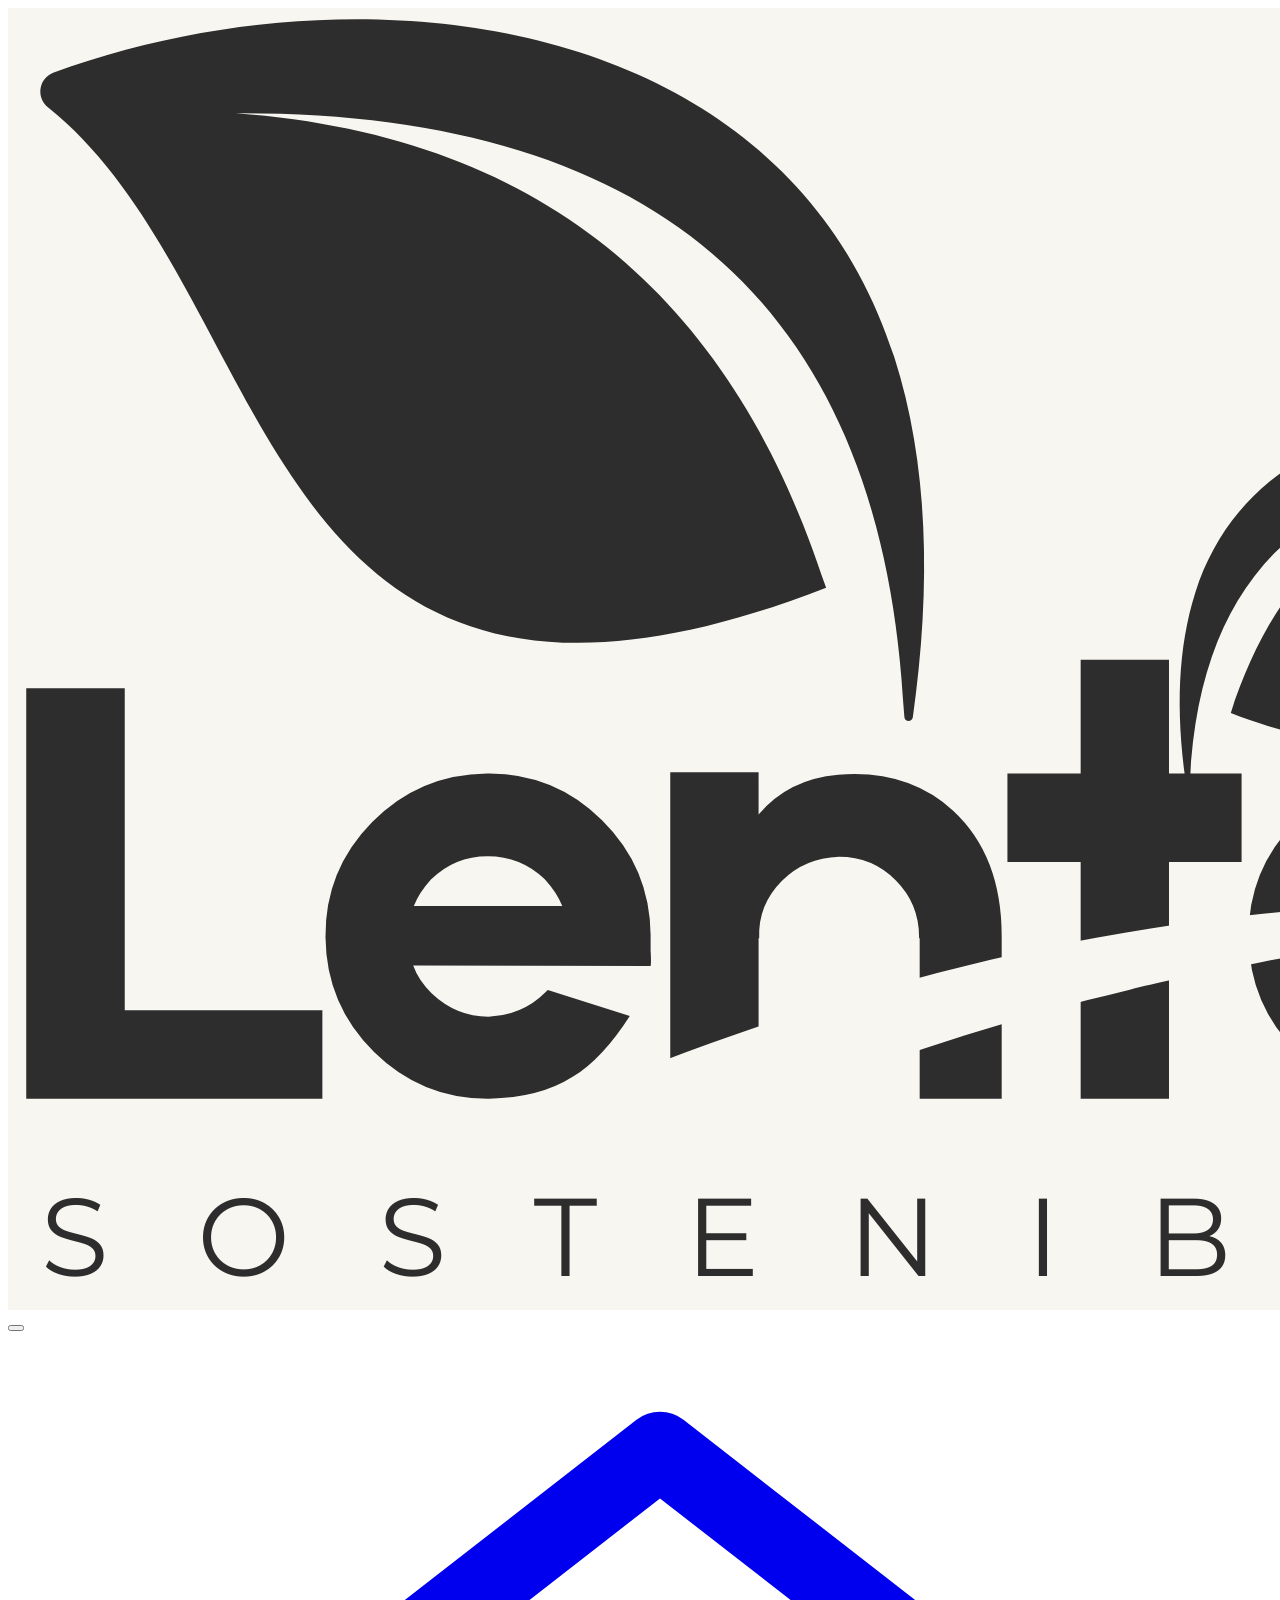
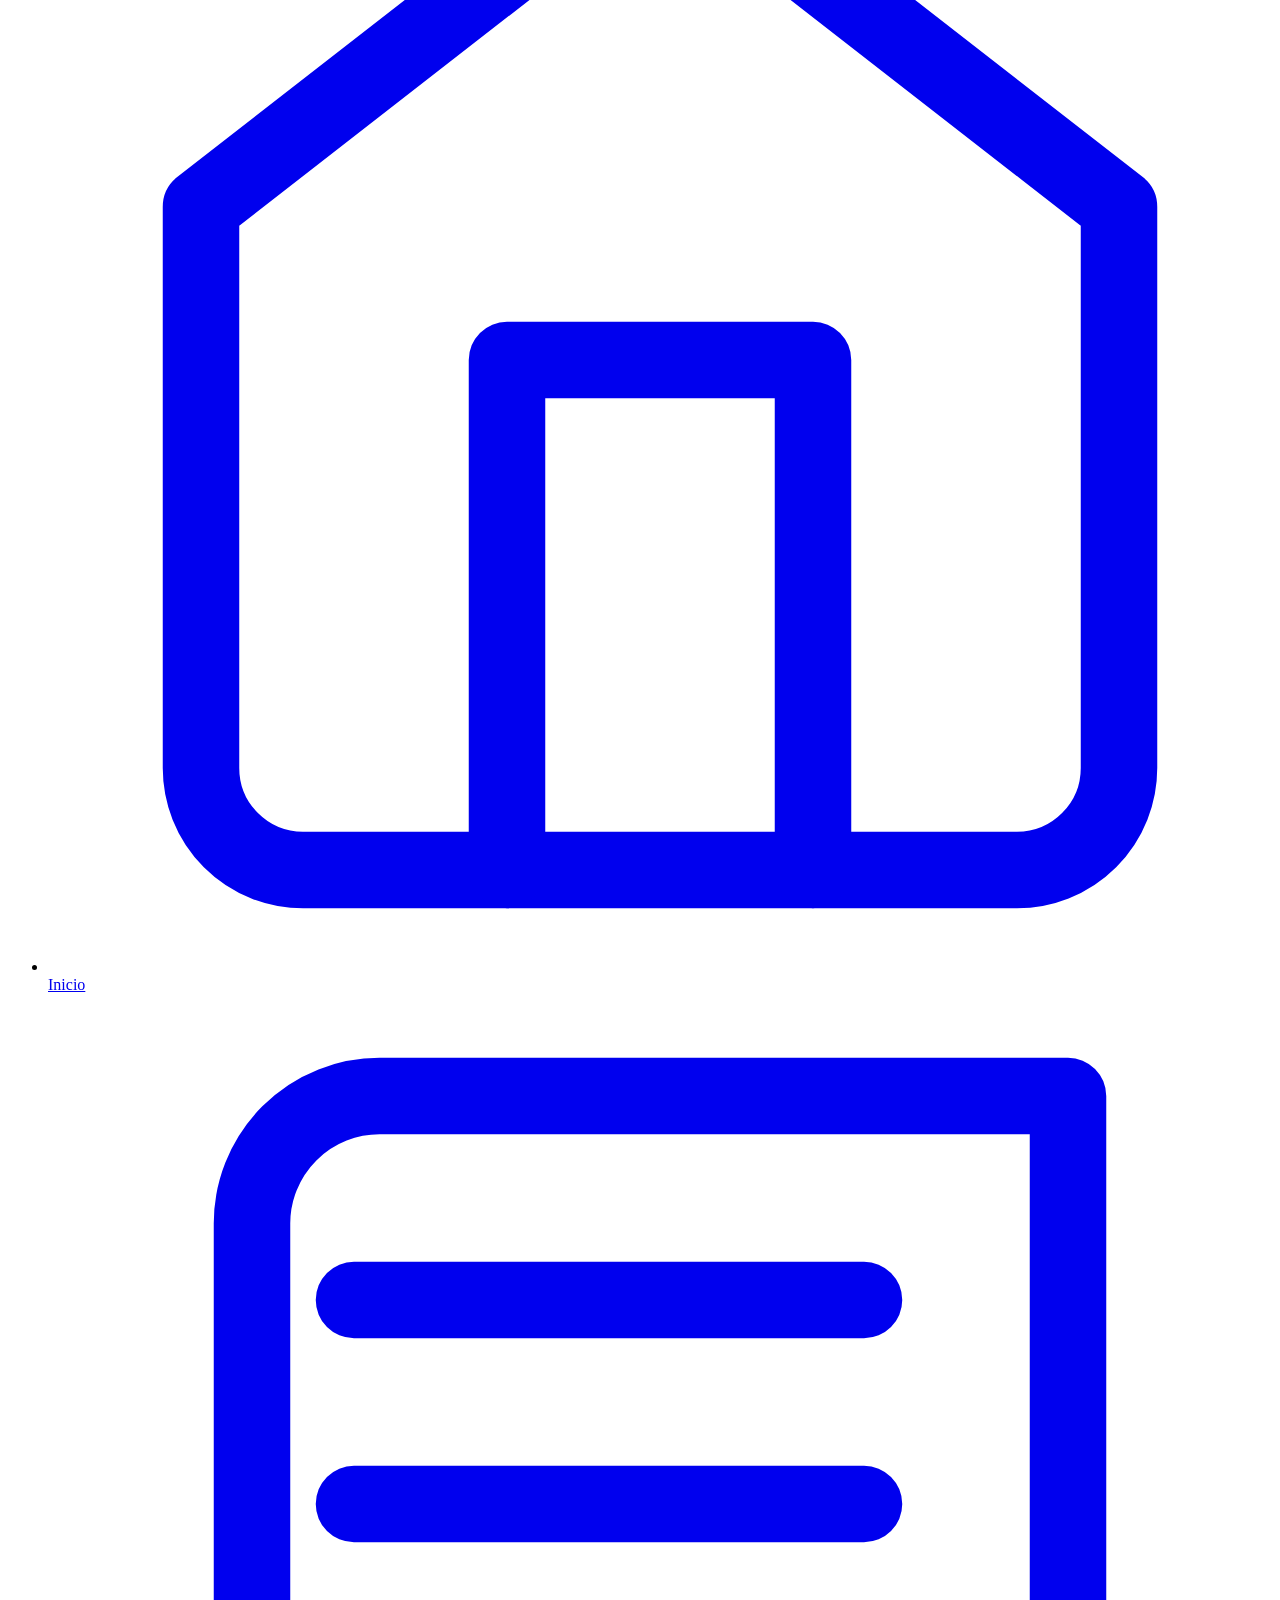
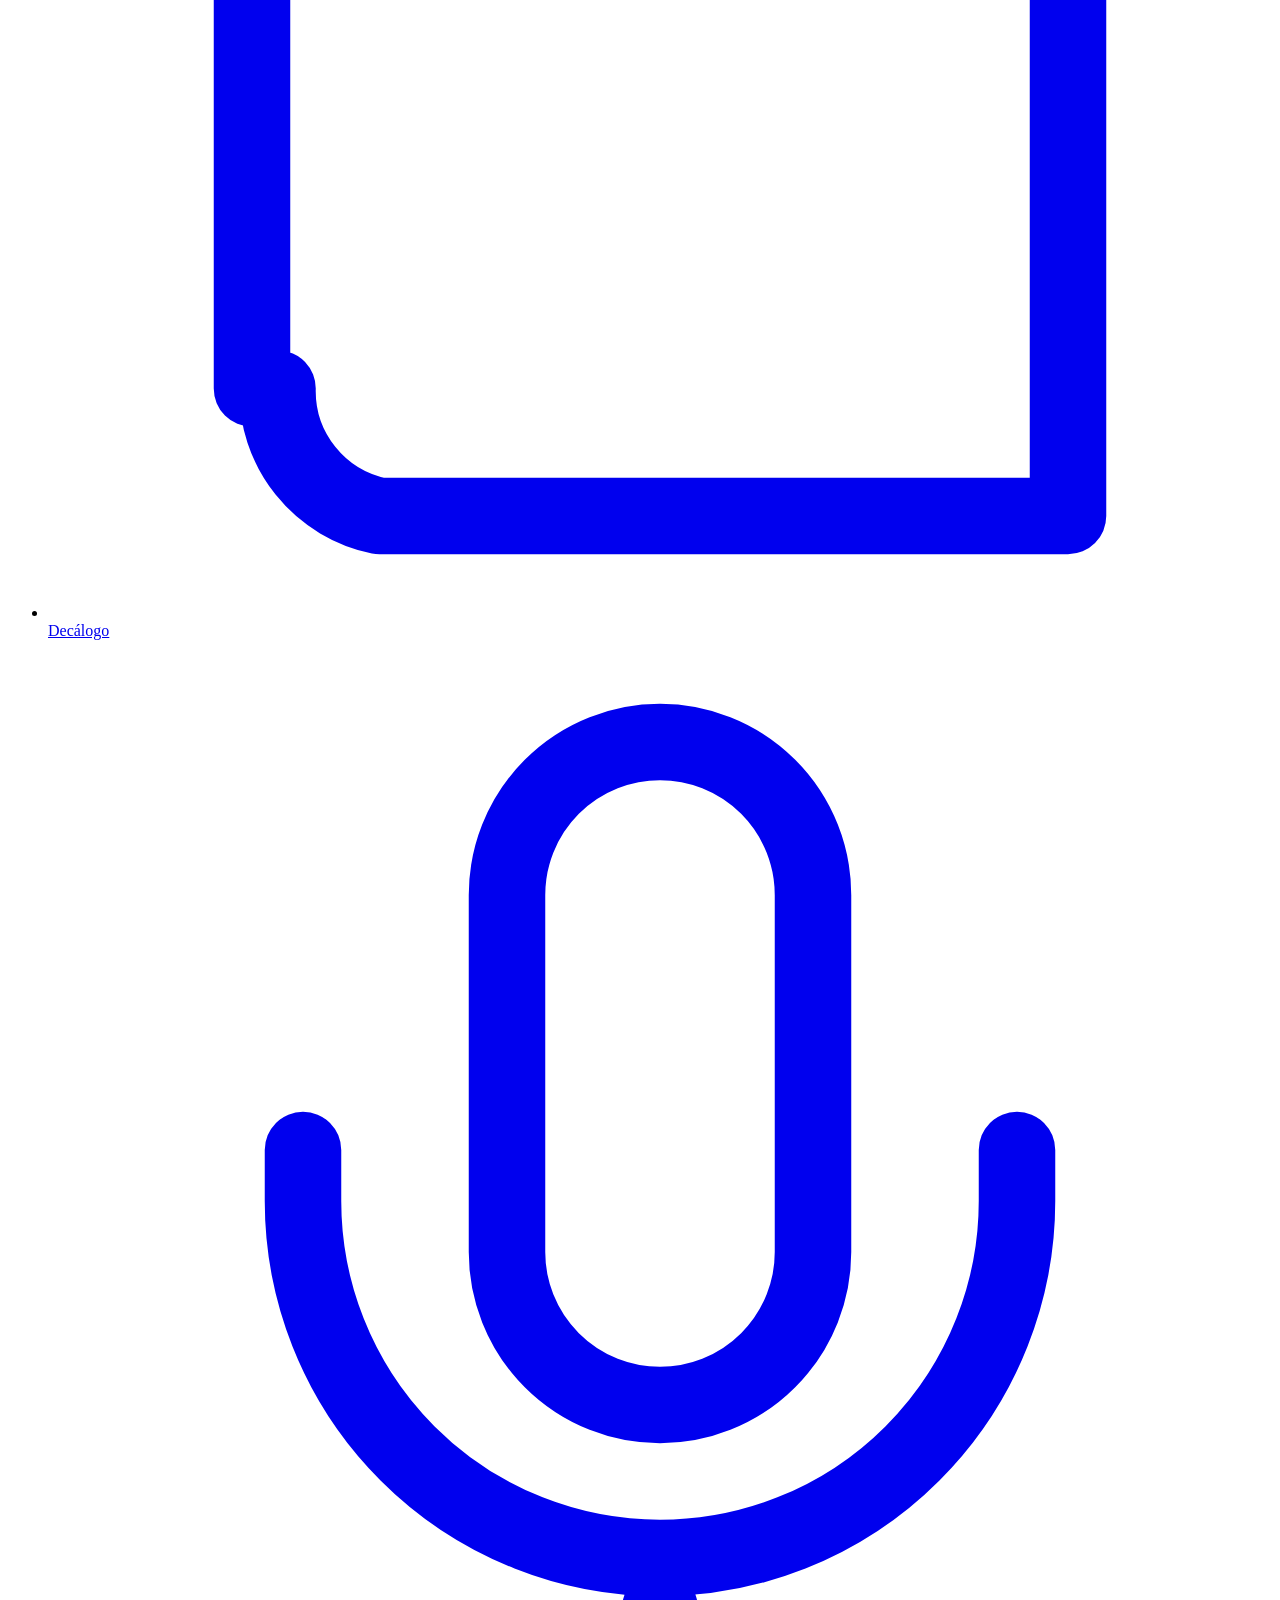
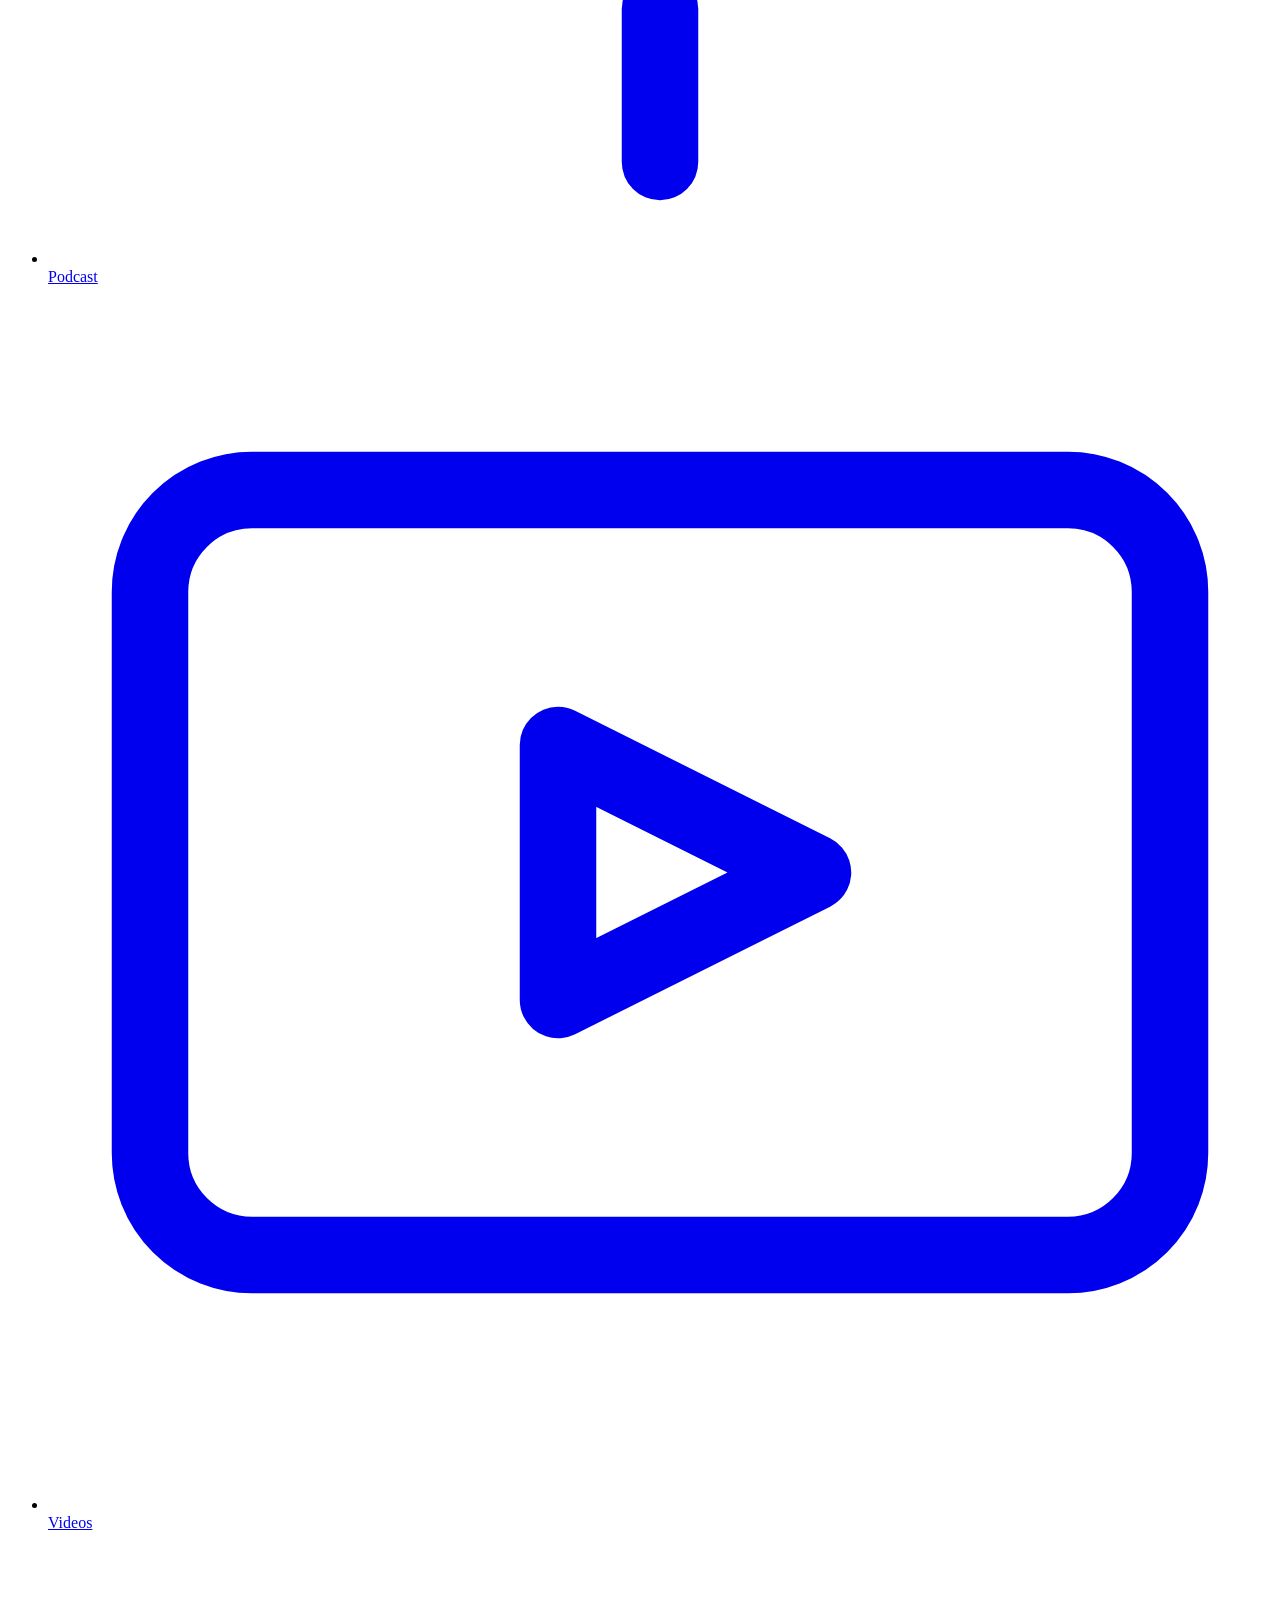
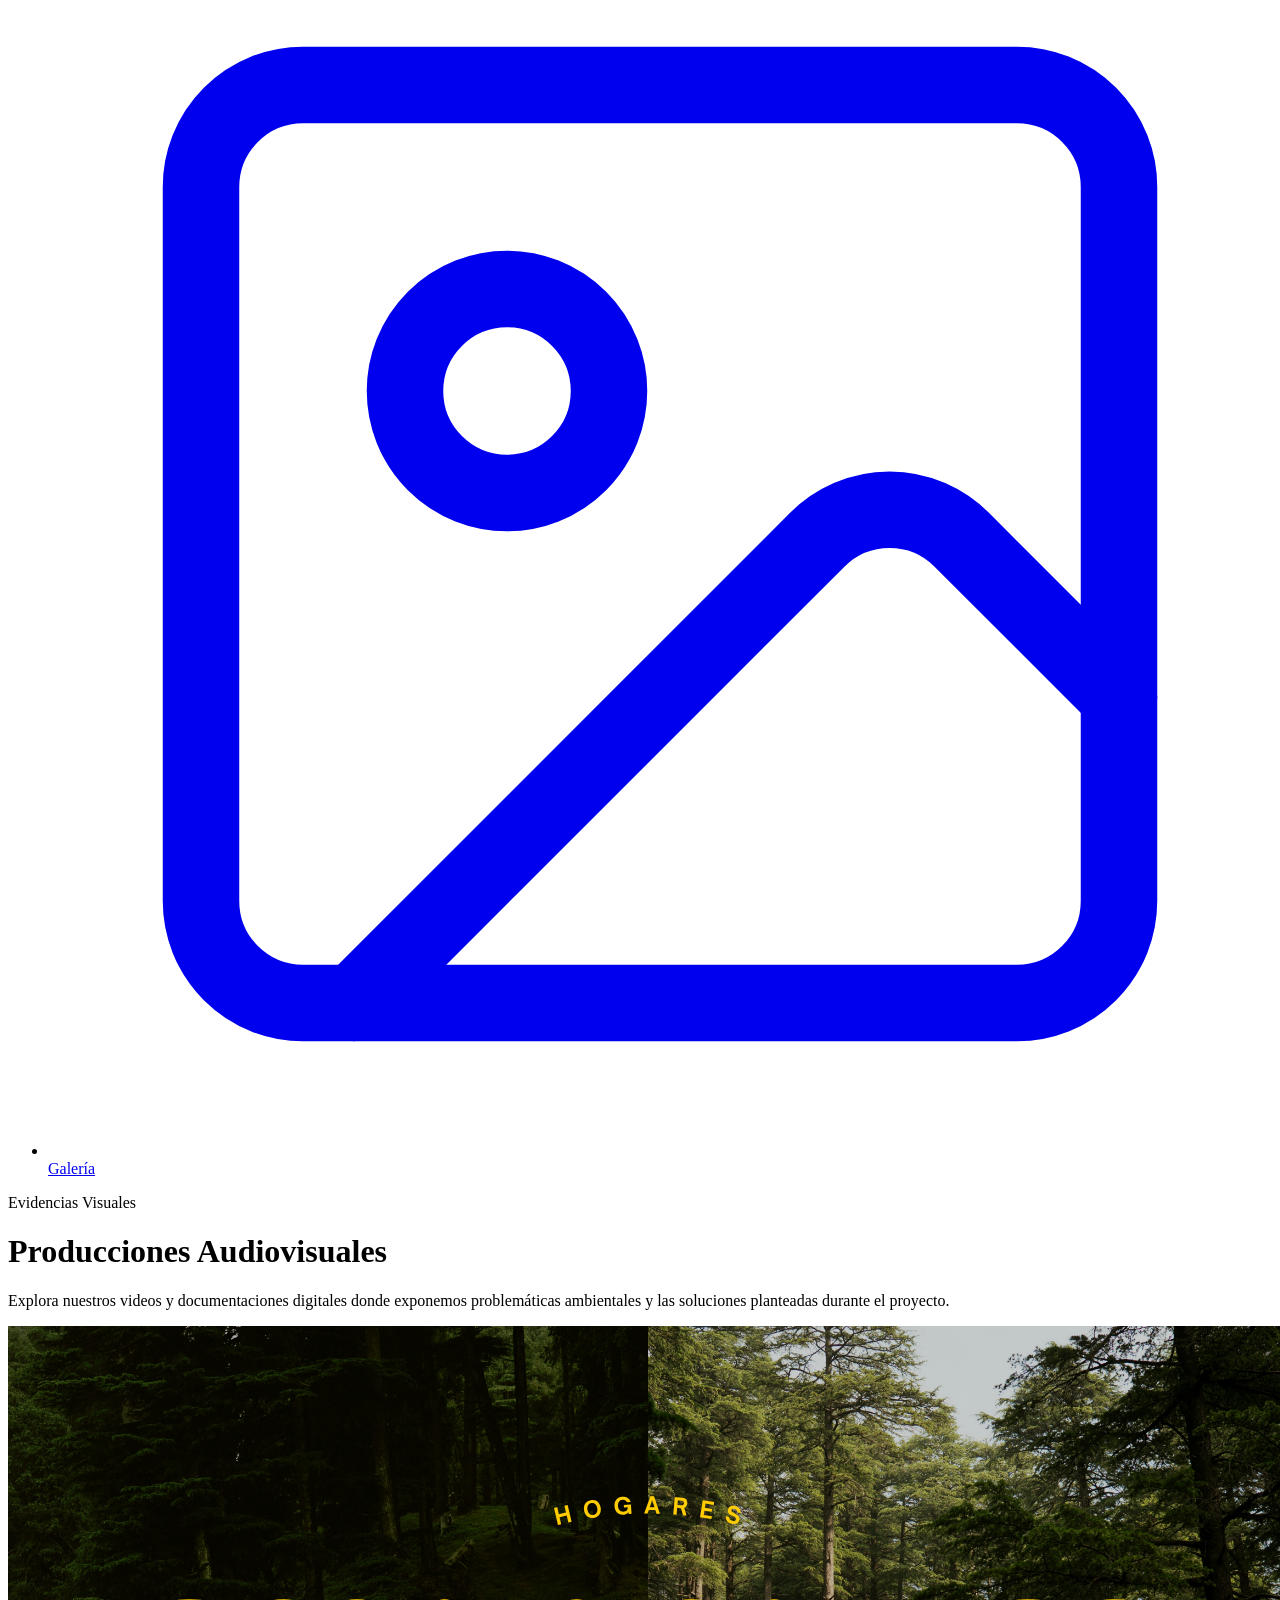
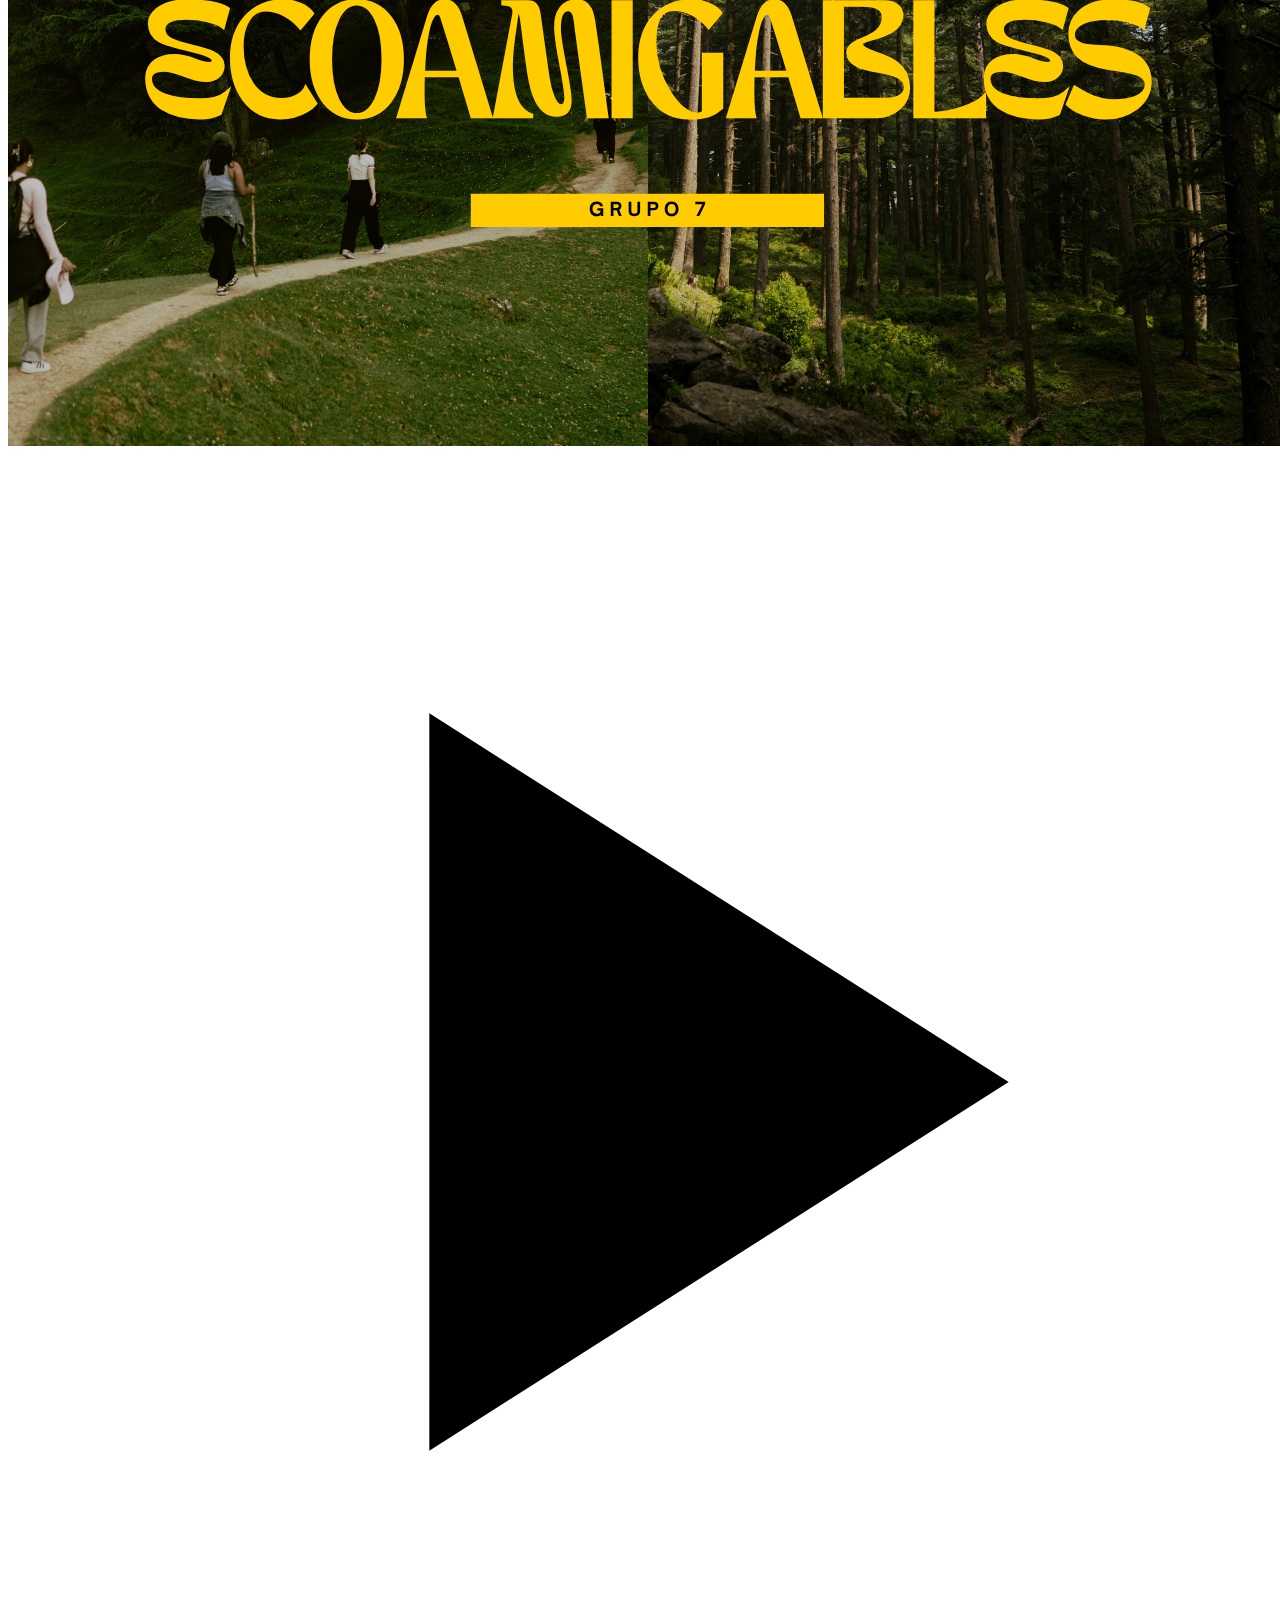
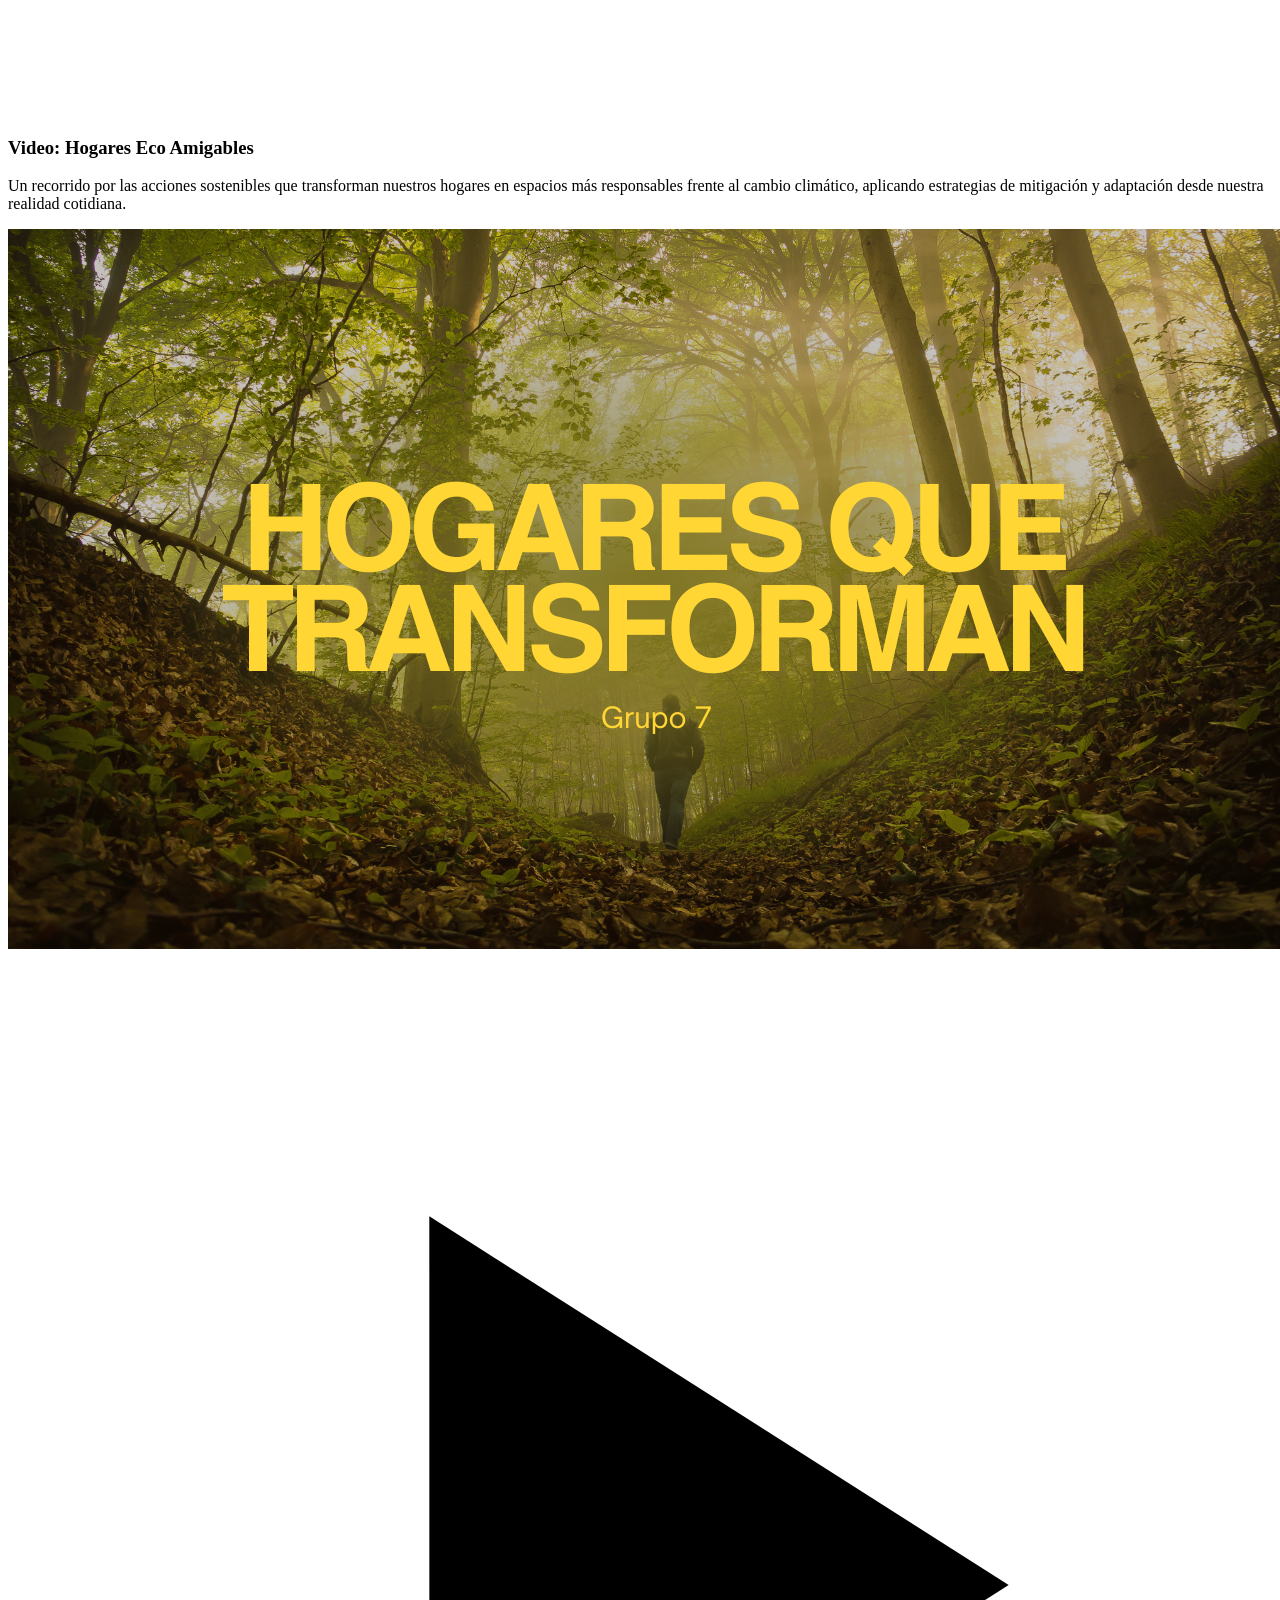
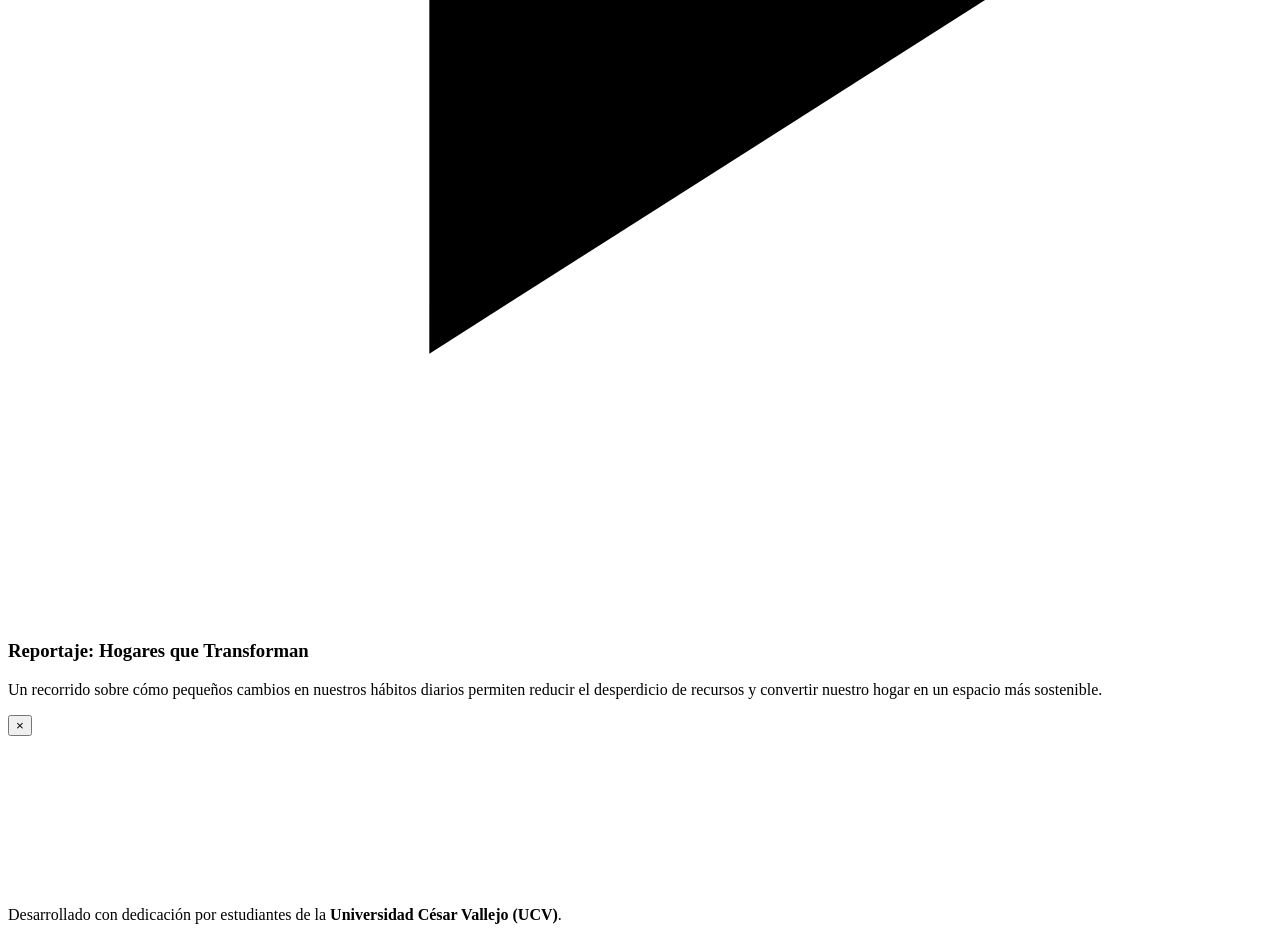
==== videos.html @ a190a132 "Add files via upload" ====
<!DOCTYPE html>
<html lang="es">
<head>
    <meta charset="UTF-8">
    <meta name="viewport" content="width=device-width, initial-scale=1.0">
    <title>Videos de Evidencias | Proyecto ODS</title>
    <link href="https://fonts.googleapis.com/css2?family=Playfair+Display:ital,wght@0,400;0,600;1,400&family=Montserrat:wght@300;400;500&display=swap" rel="stylesheet">
    <link rel="stylesheet" href="css/styles.css">
</head>
<body>

    <nav class="navbar">
        <div class="logo">
            <a href="index.html">
                <img src="assets/logo.png" alt="Logo Proyecto ODS" class="logo-img">
            </a>
        </div>
        
        <button class="menu-toggle" id="menu-toggle" aria-label="Abrir menú">
            <span class="bar"></span>
            <span class="bar"></span>
            <span class="bar"></span>
        </button>

        <ul class="nav-links" id="nav-links">
            <li>
                <a href="index.html">
                    <svg class="nav-icon" xmlns="http://www.w3.org/2000/svg" viewBox="0 0 24 24" fill="none" stroke="currentColor" stroke-width="1.5" stroke-linecap="round" stroke-linejoin="round"><path d="m3 9 9-7 9 7v11a2 2 0 0 1-2 2H5a2 2 0 0 1-2-2z"/><polyline points="9 22 9 12 15 12 15 22"/></svg>
                    <span class="nav-text">Inicio</span>
                </a>
            </li>
            <li>
                <a href="decalogos.html">
                    <svg class="nav-icon" xmlns="http://www.w3.org/2000/svg" viewBox="0 0 24 24" fill="none" stroke="currentColor" stroke-width="1.5" stroke-linecap="round" stroke-linejoin="round"><path d="M4 19.5v-15A2.5 2.5 0 0 1 6.5 2H20v20H6.5a2.5 2.5 0 0 1-2-2.5z"/><path d="M6 6h10M6 10h10"/></svg>
                    <span class="nav-text">Decálogo</span>
                </a>
            </li>
            <li>
                <a href="podcast.html">
                    <svg class="nav-icon" xmlns="http://www.w3.org/2000/svg" viewBox="0 0 24 24" fill="none" stroke="currentColor" stroke-width="1.5" stroke-linecap="round" stroke-linejoin="round"><path d="M12 2a3 3 0 0 0-3 3v7a3 3 0 0 0 6 0V5a3 3 0 0 0-3-3Z"/><path d="M19 10v1a7 7 0 0 1-14 0v-1"/><line x1="12" x2="12" y1="19" y2="22"/></svg>
                    <span class="nav-text">Podcast</span>
                </a>
            </li>
            <li>
                <a href="videos.html" class="active">
                    <svg class="nav-icon" xmlns="http://www.w3.org/2000/svg" viewBox="0 0 24 24" fill="none" stroke="currentColor" stroke-width="1.5" stroke-linecap="round" stroke-linejoin="round"><rect width="20" height="15" x="2" y="4" rx="2" ry="2"/><polygon points="10 9 15 11.5 10 14 10 9"/></svg>
                    <span class="nav-text">Videos</span>
                </a>
            </li>
            <li>
                <a href="galeria.html">
                    <svg class="nav-icon" xmlns="http://www.w3.org/2000/svg" viewBox="0 0 24 24" fill="none" stroke="currentColor" stroke-width="1.5" stroke-linecap="round" stroke-linejoin="round"><rect width="18" height="18" x="3" y="3" rx="2" ry="2"/><circle cx="9" cy="9" r="2"/><path d="m21 15-3.086-3.086a2 2 0 0 0-2.828 0L6 21"/></svg>
                    <span class="nav-text">Galería</span>
                </a>
            </li>
        </ul>
    </nav>

    <main class="videos-container">
        <header class="videos-header">
            <span class="videos-tag">Evidencias Visuales</span>
            <h1>Producciones Audiovisuales</h1>
            <p>Explora nuestros videos y documentaciones digitales donde exponemos problemáticas ambientales y las soluciones planteadas durante el proyecto.</p>
        </header>
        
        <section class="videos-grid">
            
            <div class="video-card" data-video-url="https://www.youtube.com/embed/Ftv2A43yrXQ?si=1iPo3U4Po9u4oBYI">
                <div class="video-thumbnail-wrapper">
                    <img src="assets/miniatura.png" alt="Miniatura Cortometraje Conciencia Líquida" class="video-thumbnail">
                    <div class="video-overlay-card">
                        <div class="play-icon-circle">
                            <svg viewBox="0 0 24 24"><path d="M8 5v14l11-7z"/></svg>
                        </div>
                    </div>
                </div>
                <div class="video-info">
                    <h3>Video: Hogares Eco Amigables</h3>
                    <p>Un recorrido por las acciones sostenibles que transforman nuestros hogares en espacios más responsables frente al cambio climático, aplicando estrategias de mitigación y adaptación desde nuestra realidad cotidiana.</p>
                </div>
            </div>

            <div class="video-card" data-video-url="https://www.youtube.com/embed/P3SSKym3HJ0?si=DljMafbLf1-Pcc8o">
                <div class="video-thumbnail-wrapper">
                    <img src="assets/miniatura1.png" alt="Miniatura Documental Huella Zero" class="video-thumbnail">
                    <div class="video-overlay-card">
                        <div class="play-icon-circle">
                            <svg viewBox="0 0 24 24"><path d="M8 5v14l11-7z"/></svg>
                        </div>
                    </div>
                </div>
                <div class="video-info">
                    <h3>Reportaje: Hogares que Transforman</h3>
                    <p>Un recorrido sobre cómo pequeños cambios en nuestros hábitos diarios permiten reducir el desperdicio de recursos y convertir nuestro hogar en un espacio más sostenible.</p>
                </div>
            </div>

        </section>
    </main>

    <div class="video-lightbox" id="video-lightbox">
        <div class="lightbox-content">
            <button class="lightbox-close" id="lightbox-close" aria-label="Cerrar reproductor">&times;</button>
            <div class="video-wrapper-iframe">
                <iframe id="lightbox-iframe" src="" frameborder="0" allow="accelerometer; autoplay; clipboard-write; encrypted-media; gyroscope; picture-in-picture" allowfullscreen></iframe>
            </div>
        </div>
    </div>

    <footer class="footer">
        <p>Desarrollado con dedicación por estudiantes de la <strong>Universidad César Vallejo (UCV)</strong>.</p>
    </footer>

    <script src="js/videos.js"></script>
</body>
</html>
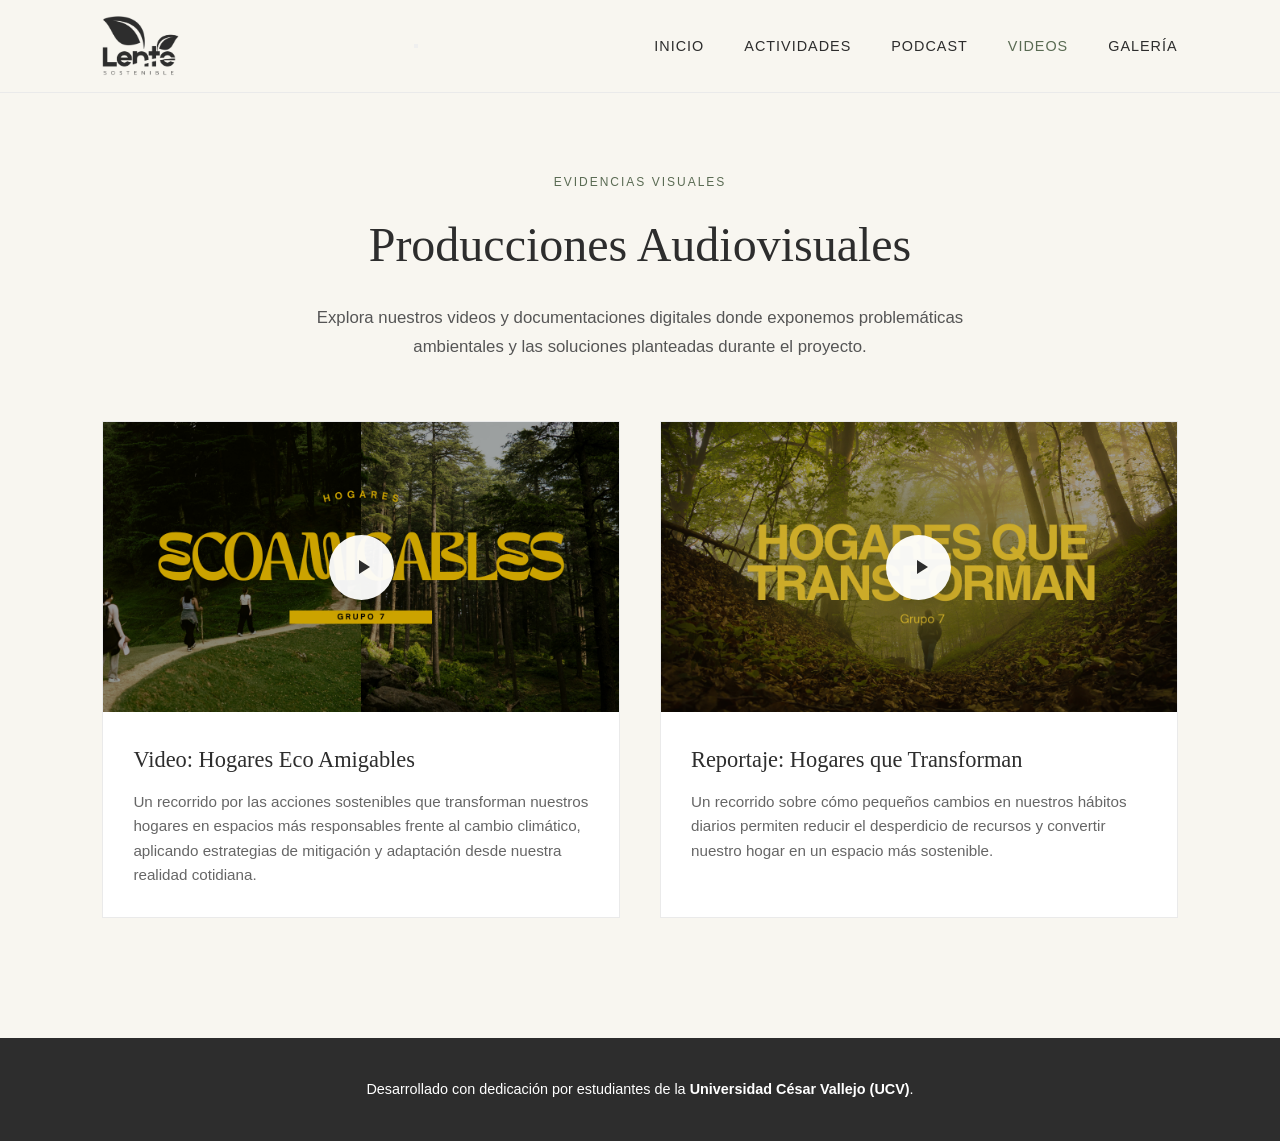
==== commit 1d51a9d8: "Add files via upload" ====
--- a/videos.html
+++ b/videos.html
@@ -4,6 +4,7 @@
     <meta charset="UTF-8">
     <meta name="viewport" content="width=device-width, initial-scale=1.0">
     <title>Videos de Evidencias | Proyecto ODS</title>
+    <link rel="icon" type="image/png" href="assets/logo-ventana.png">
     <link href="https://fonts.googleapis.com/css2?family=Playfair+Display:ital,wght@0,400;0,600;1,400&family=Montserrat:wght@300;400;500&display=swap" rel="stylesheet">
     <link rel="stylesheet" href="css/styles.css">
 </head>
@@ -32,7 +33,7 @@
             <li>
                 <a href="decalogos.html">
                     <svg class="nav-icon" xmlns="http://www.w3.org/2000/svg" viewBox="0 0 24 24" fill="none" stroke="currentColor" stroke-width="1.5" stroke-linecap="round" stroke-linejoin="round"><path d="M4 19.5v-15A2.5 2.5 0 0 1 6.5 2H20v20H6.5a2.5 2.5 0 0 1-2-2.5z"/><path d="M6 6h10M6 10h10"/></svg>
-                    <span class="nav-text">Decálogo</span>
+                    <span class="nav-text">Actividades</span>
                 </a>
             </li>
             <li>
@@ -65,7 +66,7 @@
         
         <section class="videos-grid">
             
-            <div class="video-card" data-video-url="https://www.youtube.com/embed/Ftv2A43yrXQ?si=1iPo3U4Po9u4oBYI">
+            <div class="video-card" data-video-url="https://www.youtube.com/embed/I9hTfc0Hirs?si=m2df0HXQAEpsNZSI">
                 <div class="video-thumbnail-wrapper">
                     <img src="assets/miniatura.png" alt="Miniatura Cortometraje Conciencia Líquida" class="video-thumbnail">
                     <div class="video-overlay-card">
--- a/css/styles.css
+++ b/css/styles.css
@@ -0,0 +1,1612 @@
+/* Variables de color y tipografía para mantener la elegancia */
+:root {
+    --bg-color: #F8F6F0; /* Crema suave */
+    --text-color: #2D2D2D; /* Gris muy oscuro, casi negro */
+    --accent-color: #5A6B53; /* Verde oliva oscuro y elegante */
+    --font-titulos: 'Playfair Display', serif;
+    --font-textos: 'Montserrat', sans-serif;
+}
+
+* {
+    margin: 0;
+    padding: 0;
+    box-sizing: border-box;
+}
+
+body {
+    background-color: var(--bg-color);
+    color: var(--text-color);
+    font-family: var(--font-textos);
+    line-height: 1.6;
+}
+
+/* ================= NAVEGACIÓN ================= */
+.navbar {
+    display: flex;
+    justify-content: space-between;
+    align-items: center;
+    padding: 16px 8%; /* Reducimos ligeramente el padding vertical para centrar el logo */
+    background-color: var(--bg-color);
+    border-bottom: 1px solid #EAEAEA; /* Una línea sutil divisoria estilo museo */
+}
+
+/* Control del tamaño y proporción del logo */
+.logo-img {
+    height: 60px;      /* Altura ideal para que se vea fino y no ocupe demasiado espacio */
+    width: auto;       /* Hace que el ancho se adapte automáticamente sin deformar la imagen */
+    display: block;
+    transition: transform 0.3s ease;
+}
+
+/* Efecto sutil al pasar el mouse sobre el logo */
+.logo-img:hover {
+    transform: scale(1.02);
+}
+
+.nav-links {
+    display: flex;
+    list-style: none;
+    gap: 40px; /* Espaciado entre enlaces */
+}
+
+.nav-links a {
+    text-decoration: none;
+    color: var(--text-color);
+    font-size: 0.9rem;
+    letter-spacing: 1px;
+    text-transform: uppercase;
+    transition: color 0.3s ease;
+}
+
+.nav-links a:hover, .nav-links a.active {
+    color: var(--accent-color);
+    font-weight: 500;
+}
+/* Ocultamos los íconos de navegación en pantallas de escritorio */
+.nav-icon {
+    display: none;
+}
+
+/* ================= HERO SECTION ================= */
+/* ================= HERO SECTION (CROSS-FADE ELEGANTE) ================= */
+.hero {
+    position: relative;
+    height: 80vh;
+    display: flex;
+    justify-content: center;
+    align-items: center;
+    text-align: center;
+    overflow: hidden; /* Evita que las imágenes se desborden */
+}
+
+.hero-slides {
+    position: absolute;
+    top: 0; left: 0;
+    width: 100%; height: 100%;
+    z-index: 1; /* Al fondo de todo */
+}
+
+.slide {
+    position: absolute;
+    top: 0; left: 0;
+    width: 100%; height: 100%;
+    background-size: cover;
+    background-position: center;
+    opacity: 0; /* Totalmente invisibles por defecto */
+    transition: opacity 2s ease-in-out; /* Aquí se define la finura y lentitud del cambio */
+}
+
+.slide.active {
+    opacity: 1; /* Solo la imagen con la clase 'active' se desvanece a la vista */
+}
+
+.hero-overlay {
+    position: absolute;
+    top: 0; left: 0; width: 100%; height: 100%;
+    background-color: rgba(0, 0, 0, 0.35); 
+    z-index: 2; /* Por encima de las imágenes, por debajo del texto */
+}
+
+.hero-content {
+    position: relative;
+    z-index: 3; /* Al frente de todo para que sea clickeable y legible */
+    color: #ffffff;
+    max-width: 800px;
+    padding: 20px;
+}
+
+.hero-title {
+    font-family: var(--font-titulos);
+    font-size: 4rem;
+    font-weight: 400;
+    margin-bottom: 20px;
+}
+
+.hero-subtitle {
+    font-size: 1.2rem;
+    font-weight: 300;
+    margin-bottom: 40px;
+}
+
+.btn-primario {
+    display: inline-block;
+    padding: 15px 35px;
+    background-color: transparent;
+    color: #fff;
+    border: 1px solid #fff;
+    text-decoration: none;
+    text-transform: uppercase;
+    letter-spacing: 2px;
+    font-size: 0.8rem;
+    transition: all 0.4s ease;
+}
+
+.btn-primario:hover {
+    background-color: #fff;
+    color: var(--text-color);
+}
+
+/* ================= INTRO (TARJETAS) ================= */
+.intro-section {
+    padding: 100px 8%;
+    text-align: center;
+}
+
+.intro-header h2 {
+    font-family: var(--font-titulos);
+    font-size: 2.5rem;
+    font-weight: 400;
+    margin-bottom: 60px;
+}
+
+.intro-columnas {
+    display: flex;
+    justify-content: space-between;
+    gap: 30px; /* Espacio entre tarjetas */
+}
+
+/* Diseño de la tarjeta elegante */
+.tarjeta-intro {
+    flex: 1;
+    background-color: #fff;
+    border: 1px solid #EAEAEA;
+    text-align: left;
+    transition: transform 0.4s ease, box-shadow 0.4s ease;
+}
+
+.tarjeta-intro:hover {
+    transform: translateY(-8px);
+    box-shadow: 0 15px 30px rgba(0,0,0,0.08);
+}
+
+/* La imagen de la tarjeta */
+.tarjeta-intro img {
+    width: 100%;
+    height: 220px;
+    object-fit: cover; /* Para que la imagen no se deforme */
+    display: block;
+}
+
+.tarjeta-contenido {
+    padding: 25px;
+}
+
+.tarjeta-contenido h3 {
+    font-family: var(--font-titulos);
+    font-size: 1.4rem;
+    margin-bottom: 15px;
+    color: var(--text-color);
+}
+
+.tarjeta-contenido p {
+    font-size: 0.95rem;
+    color: #555;
+}
+
+/* ================= GRID ODS (ÍCONOS OFICIALES) ================= */
+.ods-section {
+    padding: 40px 8% 100px;
+    text-align: center;
+    background-color: #fff;
+}
+
+.ods-titulo {
+    font-family: var(--font-titulos);
+    font-size: 2.5rem;
+    margin-bottom: 50px;
+}
+
+.ods-grid {
+    display: grid;
+    /* Las hacemos un poco más grandes para que luzcan los íconos */
+    grid-template-columns: repeat(auto-fit, minmax(150px, 1fr));
+    gap: 15px;
+}
+
+.ods-card {
+    background-color: transparent; /* Quitamos el fondo blanco */
+    border: none; /* Quitamos bordes */
+    padding: 0;
+    cursor: pointer;
+    transition: transform 0.3s ease, filter 0.3s ease;
+    border-radius: 3px;
+    overflow: hidden; /* Evita que la imagen se salga del borde redondeado */
+}
+
+/* Efecto hover elegante para los íconos */
+.ods-card:hover {
+    transform: scale(1.05); /* Se agranda un poquito */
+    filter: brightness(1.1); /* Se ilumina un poco */
+}
+
+.ods-icono {
+    width: 100%;
+    height: auto;
+    display: block;
+}
+
+/* ================= FOOTER ================= */
+.footer {
+    background-color: var(--text-color);
+    color: #fff;
+    text-align: center;
+    padding: 40px 20px;
+    font-size: 0.9rem;
+    font-weight: 300;
+}
+
+/* ================= SECCIÓN DECÁLOGO ================= */
+.decalogo-header {
+    text-align: center;
+    padding: 80px 8% 40px;
+    background-color: var(--bg-color);
+}
+
+.decalogo-header h1 {
+    font-family: var(--font-titulos);
+    font-size: 3rem;
+    font-weight: 400;
+    margin-bottom: 15px;
+}
+
+.decalogo-header p {
+    max-width: 600px;
+    margin: 0 auto 40px;
+    font-size: 1rem;
+    color: #666;
+}
+
+/* Contenedor de Pestañas (Botones) */
+.tabs-contenedor {
+    display: flex;
+    justify-content: center;
+    gap: 15px;
+}
+
+.tab-btn {
+    padding: 10px 25px;
+    background-color: transparent;
+    border: 1px solid #D1CFC8;
+    font-family: var(--font-textos);
+    font-size: 0.85rem;
+    text-transform: uppercase;
+    letter-spacing: 1px;
+    cursor: pointer;
+    transition: all 0.3s ease;
+}
+
+.tab-btn:hover, .tab-btn.active {
+    background-color: var(--accent-color);
+    color: #fff;
+    border-color: var(--accent-color);
+}
+
+/* Cuadrícula de Compromisos */
+.decalogo-section {
+    padding: 20px 8% 100px;
+}
+
+.decalogo-grid {
+    display: grid;
+    grid-template-columns: repeat(auto-fit, minmax(280px, 1fr));
+    gap: 25px;
+}
+
+.decalogo-card {
+    background-color: #fff;
+    border: 1px solid #EAEAEA;
+    padding: 40px 30px;
+    display: flex;
+    flex-direction: column;
+    justify-content: space-between;
+    cursor: pointer;
+    transition: all 0.4s cubic-bezier(0.16, 1, 0.3, 1);
+}
+
+.decalogo-card:hover {
+    transform: translateY(-5px);
+    border-color: var(--accent-color);
+    box-shadow: 0 20px 40px rgba(90, 107, 83, 0.05);
+}
+
+.card-numero {
+    font-family: var(--font-titulos);
+    font-size: 2.5rem;
+    color: var(--accent-color);
+    font-style: italic;
+    margin-bottom: 20px;
+    display: block;
+}
+
+.decalogo-card h3 {
+    font-family: var(--font-titulos);
+    font-size: 1.3rem;
+    font-weight: 400;
+    margin-bottom: 10px;
+    color: var(--text-color);
+}
+
+.decalogo-card .resumen {
+    font-size: 0.9rem;
+    color: #777;
+}
+
+/* Ocultamos el bloque largo de información en la tarjeta principal */
+.detalle-oculto {
+    display: none;
+}
+
+/* ================= MODAL INTERACTIVO ESTILO MUSEO ================= */
+.decalogo-modal {
+    position: fixed;
+    top: 0; left: 0;
+    width: 100%; height: 100%;
+    background-color: rgba(0, 0, 0, 0.4);
+    backdrop-filter: blur(4px); /* Difumina suavemente el fondo */
+    display: flex;
+    justify-content: center;
+    align-items: center;
+    z-index: 1000;
+    opacity: 0;
+    pointer-events: none;
+    transition: opacity 0.4s ease;
+}
+
+.decalogo-modal.open {
+    opacity: 1;
+    pointer-events: auto;
+}
+
+.modal-contenido {
+    background-color: var(--bg-color);
+    padding: 60px 50px;
+    max-width: 550px;
+    width: 90%;
+    position: relative;
+    border: 1px solid #D1CFC8;
+    transform: translateY(30px);
+    transition: transform 0.4s cubic-bezier(0.16, 1, 0.3, 1);
+    text-align: left;
+}
+
+.decalogo-modal.open .modal-contenido {
+    transform: translateY(0);
+}
+
+.modal-cerrar {
+    position: absolute;
+    top: 20px; right: 25px;
+    background: none; border: none;
+    font-size: 2rem; cursor: pointer;
+    color: #999;
+}
+
+.modal-numero {
+    font-family: var(--font-titulos);
+    font-size: 4rem;
+    font-style: italic;
+    color: var(--accent-color);
+    opacity: 0.3;
+    line-height: 1;
+    margin-bottom: 10px;
+    display: block;
+}
+
+#modal-titulo {
+    font-family: var(--font-titulos);
+    font-size: 2rem;
+    font-weight: 400;
+    margin-bottom: 20px;
+    color: var(--text-color);
+}
+
+.modal-cuerpo p {
+    font-size: 1.05rem;
+    color: #444;
+    line-height: 1.7;
+    margin-bottom: 30px;
+}
+
+.modal-badge {
+    display: inline-block;
+    padding: 6px 16px;
+    background-color: var(--accent-color);
+    color: #fff;
+    font-size: 0.75rem;
+    text-transform: uppercase;
+    letter-spacing: 1px;
+}
+
+
+/* ================= PROYECTO HOGAR SOSTENIBLE ================= */
+.project-showcase {
+    margin-top: 60px;
+    background-color: #FFFFFF;
+    border: 1px solid #EAEAEA;
+    padding: 50px 8%;
+}
+
+.project-header {
+    text-align: center;
+    margin-bottom: 50px;
+}
+
+.project-tag {
+    font-size: 0.75rem;
+    text-transform: uppercase;
+    letter-spacing: 2px;
+    color: var(--accent-color);
+    font-weight: 600;
+}
+
+.project-header h3 {
+    font-family: var(--font-titulos);
+    font-size: 2rem;
+    color: var(--text-color);
+    margin: 10px 0;
+}
+
+/* Fases del Proyecto */
+.project-phase {
+    margin-bottom: 40px;
+}
+
+.phase-meta {
+    margin-bottom: 25px;
+}
+
+.phase-meta h4 {
+    font-family: var(--font-titulos);
+    font-size: 1.3rem;
+    color: var(--text-color);
+}
+
+.phase-meta p {
+    font-size: 0.9rem;
+    color: #666;
+}
+
+.phase-divider {
+    border: none;
+    height: 1px;
+    background-color: #F0F0F0;
+    margin: 40px 0;
+}
+
+/* Grillas e Imágenes */
+.phase-grid {
+    display: grid;
+    grid-template-columns: 1fr 1fr;
+    gap: 20px;
+}
+
+.phase-split {
+    display: grid;
+    grid-template-columns: 1.5fr 1fr;
+    gap: 30px;
+    align-items: center;
+}
+
+.img-wrapper {
+    position: relative;
+    background-color: #F8F6F0;
+    border: 1px solid #EAEAEA;
+    overflow: hidden;
+}
+
+.zoomable-img {
+    width: 100%;
+    height: auto;
+    display: block;
+    cursor: zoom-in; /* Indica interactividad */
+    transition: transform 0.4s ease;
+}
+
+.zoomable-img:hover {
+    transform: scale(1.03);
+}
+
+.img-caption {
+    display: block;
+    font-size: 0.75rem;
+    color: #888;
+    margin-top: 8px;
+    font-style: italic;
+}
+
+.text-center { text-align: center; }
+
+/* Lista de Leyenda */
+.editorial-list {
+    list-style: none;
+    padding: 0;
+}
+
+.editorial-list li {
+    font-size: 0.9rem;
+    color: #444;
+    padding: 10px 0;
+    border-bottom: 1px solid #F0F0F0;
+}
+
+/* ================= CARRUSEL MINIMALISTA ================= */
+.sleek-carousel-container {
+    position: relative;
+    display: flex;
+    align-items: center;
+    gap: 10px;
+}
+
+.sleek-carousel {
+    display: flex;
+    overflow-x: auto;
+    scroll-snap-type: x mandatory;
+    scroll-behavior: smooth;
+    gap: 15px;
+    -ms-overflow-style: none; /* Oculta scrollbar */
+    scrollbar-width: none;
+}
+
+.sleek-carousel::-webkit-scrollbar {
+    display: none;
+}
+
+.sleek-carousel img {
+    flex: 0 0 100%; /* Cada imagen ocupa el 100% del contenedor */
+    scroll-snap-align: center;
+}
+
+.carousel-btn {
+    background: transparent;
+    border: 1px solid #EAEAEA;
+    color: var(--text-color);
+    font-size: 1.2rem;
+    padding: 8px 15px;
+    cursor: pointer;
+    transition: background 0.3s;
+}
+
+.carousel-btn:hover {
+    background: #F8F6F0;
+}
+
+/* ================= MODAL GLOBAL (LIGHTBOX) ================= */
+.img-modal-overlay {
+    position: fixed;
+    top: 0;
+    left: 0;
+    width: 100%;
+    height: 100%;
+    background-color: rgba(255, 255, 255, 0.96); /* Fondo blanco casi sólido para mantener el diseño limpio */
+    display: flex;
+    justify-content: center;
+    align-items: center;
+    z-index: 9999;
+    opacity: 1;
+    transition: opacity 0.3s ease;
+}
+
+.img-modal-overlay.hidden {
+    opacity: 0;
+    pointer-events: none;
+}
+
+.img-modal-overlay img {
+    max-width: 90%;
+    max-height: 90vh;
+    box-shadow: 0 10px 30px rgba(0,0,0,0.1);
+    border: 1px solid #EAEAEA;
+}
+
+.close-lightbox {
+    position: absolute;
+    top: 20px;
+    right: 40px;
+    font-size: 3rem;
+    color: var(--text-color);
+    cursor: pointer;
+    font-family: var(--font-titulos);
+}
+
+/* Adaptabilidad Móvil */
+@media (max-width: 768px) {
+    .phase-grid, .phase-split { grid-template-columns: 1fr; }
+    .project-showcase { padding: 40px 5%; }
+    .carousel-btn { display: none; } /* En móvil el usuario desliza con el dedo */
+}
+
+
+/* ================= SECCIÓN PODCAST (SPLIT LAYOUT) ================= */
+.podcast-container {
+    display: flex;
+    min-height: calc(100vh - 86px - 70px); /* Ajuste dinámico restando Navbar y Footer */
+    background-color: var(--bg-color);
+}
+
+/* Bloque de Imagen Ocupa el 45% exacto */
+.podcast-cover-wrapper {
+    flex: 0 0 45%;
+    position: relative;
+    overflow: hidden;
+    background-color: #1a1a1a;
+}
+
+.podcast-cover {
+    width: 100%;
+    height: 100%;
+    position: relative;
+}
+
+.podcast-cover img {
+    width: 100%;
+    height: 100%;
+    object-fit: cover;
+    transition: transform 1.2s cubic-bezier(0.16, 1, 0.3, 1);
+}
+
+/* Efecto dramático de exposición al pasar el mouse por la sección */
+.podcast-container:hover .podcast-cover img {
+    transform: scale(1.04);
+}
+
+.cover-overlay {
+    position: absolute;
+    top: 0; left: 0;
+    width: 100%; height: 100%;
+    background: linear-gradient(to right, rgba(0,0,0,0.2), transparent);
+    pointer-events: none;
+}
+
+/* Bloque de Contenido Ocupa el 55% */
+.podcast-content {
+    flex: 0 0 55%;
+    padding: 80px 8%;
+    display: flex;
+    flex-direction: column;
+    justify-content: center;
+}
+
+.podcast-tag {
+    font-size: 0.75rem;
+    text-transform: uppercase;
+    letter-spacing: 2px;
+    color: var(--accent-color);
+    font-weight: 500;
+    margin-bottom: 15px;
+    display: block;
+}
+
+.podcast-titulo {
+    font-family: var(--font-titulos);
+    font-size: 2.6rem;
+    font-weight: 400;
+    line-height: 1.25;
+    margin-bottom: 20px;
+    color: var(--text-color);
+}
+
+.podcast-meta {
+    font-size: 0.85rem;
+    color: #777;
+    margin-bottom: 30px;
+}
+
+.meta-separador {
+    margin: 0 10px;
+    color: #D1CFC8;
+}
+
+.podcast-descripcion {
+    font-size: 1.05rem;
+    line-height: 1.7;
+    color: #444;
+    margin-bottom: 45px;
+    max-width: 580px;
+}
+
+/* ================= REPRODUCTOR MINIMALISTA CUSTOM ================= */
+.custom-player {
+    background-color: #fff;
+    border: 1px solid #EAEAEA;
+    padding: 25px 30px;
+    max-width: 580px;
+    box-shadow: 0 10px 30px rgba(0,0,0,0.02);
+}
+
+.player-controles {
+    display: flex;
+    align-items: center;
+    gap: 20px;
+}
+
+/* Botón Play Redondo Minimalista */
+.player-btn {
+    width: 45px;
+    height: 45px;
+    border-radius: 50%;
+    border: none;
+    background-color: var(--accent-color);
+    cursor: pointer;
+    display: flex;
+    justify-content: center;
+    align-items: center;
+    transition: all 0.3s ease;
+}
+
+.player-btn:hover {
+    background-color: var(--text-color);
+    transform: scale(1.05);
+}
+
+.player-btn svg {
+    width: 18px;
+    height: 18px;
+    fill: #fff;
+}
+
+/* Barra de Tiempo Interactiva */
+.progreso-contenedor {
+    flex: 1;
+    cursor: pointer;
+    padding: 10px 0; /* Área de click aumentada */
+}
+
+.progreso-linea {
+    width: 100%;
+    height: 3px;
+    background-color: #E8E6E0;
+    position: relative;
+}
+
+.progreso-actual {
+    height: 100%;
+    width: 0%;
+    background-color: var(--accent-color);
+    position: absolute;
+    top: 0; left: 0;
+    transition: width 0.1s linear;
+}
+
+/* Contadores numéricos */
+.player-tiempo {
+    font-family: var(--font-textos);
+    font-size: 0.85rem;
+    color: #666;
+    display: flex;
+    gap: 4px;
+    min-width: 80px;
+    justify-content: flex-end;
+}
+
+.hidden {
+    display: none !important;
+}
+
+/* Responsive para Pantallas Medianas/Pequeñas */
+@media (max-width: 992px) {
+    .podcast-container {
+        flex-direction: column;
+    }
+    .podcast-cover-wrapper, .podcast-content {
+        flex: 0 0 100%;
+    }
+    .podcast-cover-wrapper {
+        height: 350px;
+    }
+    .podcast-content {
+        padding: 50px 8%;
+    }
+}
+
+
+/* ================= SECCIÓN VIDEOS (SIMETRÍA PREMIUM) ================= */
+.videos-container {
+    padding: 80px 8% 120px;
+    background-color: var(--bg-color);
+    text-align: center;
+}
+
+.videos-header {
+    margin-bottom: 60px;
+}
+
+.videos-tag {
+    font-size: 0.75rem;
+    text-transform: uppercase;
+    letter-spacing: 2px;
+    color: var(--accent-color);
+    font-weight: 500;
+    margin-bottom: 15px;
+    display: block;
+}
+
+.videos-header h1 {
+    font-family: var(--font-titulos);
+    font-size: 3rem;
+    font-weight: 400;
+    margin-bottom: 20px;
+}
+
+.videos-header p {
+    max-width: 650px;
+    margin: 0 auto;
+    font-size: 1.05rem;
+    color: #555;
+    line-height: 1.7;
+}
+
+/* Grilla fija de dos columnas idénticas */
+.videos-grid {
+    display: grid;
+    grid-template-columns: repeat(2, 1fr);
+    gap: 40px;
+    max-width: 1150px;
+    margin: 0 auto;
+}
+
+.video-card {
+    background-color: #fff;
+    border: 1px solid #EAEAEA;
+    text-align: left;
+    cursor: pointer;
+    transition: transform 0.4s cubic-bezier(0.16, 1, 0.3, 1), box-shadow 0.4s ease;
+}
+
+.video-card:hover {
+    transform: translateY(-6px);
+    box-shadow: 0 15px 35px rgba(0, 0, 0, 0.04);
+}
+
+/* Forzar proporción 16:9 exacta sin importar el tamaño de pantalla */
+.video-thumbnail-wrapper {
+    position: relative;
+    width: 100%;
+    padding-top: 56.25%; /* Relación de aspecto clásica 16:9 */
+    overflow: hidden;
+    background-color: #000;
+}
+
+.video-thumbnail {
+    position: absolute;
+    top: 0; left: 0;
+    width: 100%; height: 100%;
+    object-fit: cover;
+    transition: transform 0.8s cubic-bezier(0.16, 1, 0.3, 1);
+}
+
+.video-card:hover .video-thumbnail {
+    transform: scale(1.04);
+}
+
+/* Filtro translúcido sobre el póster */
+.video-overlay-card {
+    position: absolute;
+    top: 0; left: 0;
+    width: 100%; height: 100%;
+    background-color: rgba(0, 0, 0, 0.2);
+    display: flex;
+    justify-content: center;
+    align-items: center;
+    transition: background-color 0.3s ease;
+}
+
+.video-card:hover .video-overlay-card {
+    background-color: rgba(0, 0, 0, 0.4);
+}
+
+/* Botón de Play Flotante */
+.play-icon-circle {
+    width: 65px;
+    height: 65px;
+    border-radius: 50%;
+    background-color: rgba(255, 255, 255, 0.95);
+    display: flex;
+    justify-content: center;
+    align-items: center;
+    transition: all 0.3s cubic-bezier(0.16, 1, 0.3, 1);
+    box-shadow: 0 6px 20px rgba(0,0,0,0.15);
+}
+
+.video-card:hover .play-icon-circle {
+    transform: scale(1.1);
+    background-color: var(--accent-color);
+}
+
+.play-icon-circle svg {
+    width: 24px;
+    height: 24px;
+    fill: var(--text-color);
+    margin-left: 4px; /* Pequeño ajuste geométrico para centrar el triángulo */
+    transition: fill 0.3s ease;
+}
+
+.video-card:hover .play-icon-circle svg {
+    fill: #fff;
+}
+
+.video-info {
+    padding: 30px;
+}
+
+.video-info h3 {
+    font-family: var(--font-titulos);
+    font-size: 1.4rem;
+    font-weight: 400;
+    margin-bottom: 12px;
+    color: var(--text-color);
+}
+
+.video-info p {
+    font-size: 0.95rem;
+    color: #666;
+    line-height: 1.6;
+}
+
+/* ================= REGISTRO LIGHTBOX (MODAL DE VIDEO) ================= */
+.video-lightbox {
+    position: fixed;
+    top: 0; left: 0;
+    width: 100%; height: 100%;
+    background-color: rgba(0, 0, 0, 0.65);
+    backdrop-filter: blur(8px);
+    display: flex;
+    justify-content: center;
+    align-items: center;
+    z-index: 2000;
+    opacity: 0;
+    pointer-events: none;
+    transition: opacity 0.4s ease;
+}
+
+.video-lightbox.open {
+    opacity: 1;
+    pointer-events: auto;
+}
+
+.lightbox-content {
+    width: 90%;
+    max-width: 950px;
+    position: relative;
+    transform: scale(0.95);
+    transition: transform 0.4s cubic-bezier(0.16, 1, 0.3, 1);
+}
+
+.video-lightbox.open .lightbox-content {
+    transform: scale(1);
+}
+
+.lightbox-close {
+    position: absolute;
+    top: -45px; right: 0;
+    background: none; border: none;
+    color: #fff; font-size: 2.5rem;
+    cursor: pointer;
+    line-height: 1;
+    transition: color 0.3s ease;
+}
+
+.lightbox-close:hover {
+    color: var(--accent-color);
+}
+
+.video-wrapper-iframe {
+    position: relative;
+    padding-top: 56.25%; /* Mantiene 16:9 en el reproductor */
+    background-color: #000;
+    box-shadow: 0 30px 60px rgba(0,0,0,0.4);
+}
+
+.video-wrapper-iframe iframe {
+    position: absolute;
+    top: 0; left: 0;
+    width: 100%; height: 100%;
+    border: 0;
+}
+
+/* Adaptación para pantallas móviles */
+@media (max-width: 768px) {
+    .videos-grid {
+        grid-template-columns: 1fr;
+        gap: 30px;
+    }
+    .video-info {
+        padding: 20px;
+    }
+}
+
+
+/* ================= SECCIÓN GALERÍA (MUSEUM MOSAIC) ================= */
+.galeria-header {
+    text-align: center;
+    padding: 80px 8% 40px;
+    background-color: var(--bg-color);
+}
+
+.galeria-tag {
+    font-size: 0.75rem;
+    text-transform: uppercase;
+    letter-spacing: 2px;
+    color: var(--accent-color);
+    font-weight: 500;
+    margin-bottom: 15px;
+    display: block;
+}
+
+.galeria-header h1 {
+    font-family: var(--font-titulos);
+    font-size: 3rem;
+    font-weight: 400;
+    margin-bottom: 20px;
+}
+
+.galeria-header p {
+    max-width: 650px;
+    margin: 0 auto 40px;
+    font-size: 1.05rem;
+    color: #555;
+    line-height: 1.7;
+}
+
+/* Botones de Categorías */
+.galeria-filtros {
+    display: flex;
+    justify-content: center;
+    gap: 12px;
+    flex-wrap: wrap;
+}
+
+.filtro-btn {
+    padding: 8px 22px;
+    background: transparent;
+    border: 1px solid #D1CFC8;
+    font-family: var(--font-textos);
+    font-size: 0.8rem;
+    text-transform: uppercase;
+    letter-spacing: 1px;
+    cursor: pointer;
+    transition: all 0.3s ease;
+}
+
+.filtro-btn:hover, .filtro-btn.active {
+    background-color: var(--text-color);
+    color: #fff;
+    border-color: var(--text-color);
+}
+
+/* Configuración Bento Grid / Mosaic */
+.galeria-section {
+    padding: 20px 8% 120px;
+    background-color: var(--bg-color);
+}
+
+.galeria-grid {
+    display: grid;
+    grid-template-columns: repeat(auto-fill, minmax(320px, 1fr));
+    grid-auto-rows: 280px; /* Altura base del bloque */
+    gap: 25px;
+    max-width: 1200px;
+    margin: 0 auto;
+}
+
+/* Modificadores estructurales de asimetría */
+.galeria-item {
+    position: relative;
+    overflow: hidden;
+    background-color: #EAEAEA;
+    transition: opacity 0.4s ease, transform 0.4s ease;
+}
+
+@media (min-width: 768px) {
+    .item-wide {
+        grid-column: span 2; /* Ocupa dos columnas */
+    }
+    .item-tall {
+        grid-row: span 2; /* Ocupa dos filas de altura */
+    }
+}
+
+.img-wrapper {
+    width: 100%; height: 100%;
+    position: relative;
+    cursor: pointer;
+}
+
+.img-wrapper img {
+    width: 100%; height: 100%;
+    object-fit: cover;
+    display: block;
+    transition: transform 0.8s cubic-bezier(0.16, 1, 0.3, 1);
+}
+
+/* Capa de información oculta que sube suavemente */
+.item-overlay {
+    position: absolute;
+    top: 0; left: 0;
+    width: 100%; height: 100%;
+    background: linear-gradient(to top, rgba(0,0,0,0.7) 0%, rgba(0,0,0,0.1) 60%, transparent 100%);
+    display: flex;
+    align-items: flex-end;
+    padding: 30px;
+    opacity: 0;
+    transition: opacity 0.4s ease;
+}
+
+.item-info {
+    transform: translateY(15px);
+    transition: transform 0.4s cubic-bezier(0.16, 1, 0.3, 1);
+    color: #fff;
+}
+
+.item-cat {
+    font-size: 0.7rem;
+    text-transform: uppercase;
+    letter-spacing: 1.5px;
+    color: #C0CBB7; /* Tono verde oliva suave */
+    display: block;
+    margin-bottom: 5px;
+}
+
+.item-info h3 {
+    font-family: var(--font-titulos);
+    font-size: 1.4rem;
+    font-weight: 400;
+    margin-bottom: 5px;
+}
+
+.item-fecha {
+    font-size: 0.75rem;
+    opacity: 0.7;
+    font-style: italic;
+}
+
+/* Efectos Hover combinados */
+.galeria-item:hover .img-wrapper img {
+    transform: scale(1.05);
+}
+
+.galeria-item:hover .item-overlay {
+    opacity: 1;
+}
+
+.galeria-item:hover .item-info {
+    transform: translateY(0);
+}
+
+/* ================= LIGHTBOX FOTOGRÁFICO AVANZADO ================= */
+.galeria-lightbox {
+    position: fixed;
+    top: 0; left: 0;
+    width: 100%; height: 100%;
+    background-color: rgba(247, 245, 240, 0.85); /* Fondo claro de museo */
+    backdrop-filter: blur(15px); /* Desenfoque extremo ultra elegante */
+    display: flex;
+    justify-content: center;
+    align-items: center;
+    z-index: 3000;
+    opacity: 0;
+    pointer-events: none;
+    transition: opacity 0.5s ease;
+}
+
+.galeria-lightbox.open {
+    opacity: 1;
+    pointer-events: auto;
+}
+
+.lightbox-close {
+    position: absolute;
+    top: 30px; right: 40px;
+    background: none; border: none;
+    font-size: 3rem; font-weight: 300;
+    cursor: pointer; color: var(--text-color);
+    transition: transform 0.3s ease;
+}
+
+.lightbox-close:hover {
+    transform: rotate(90deg);
+}
+
+/* Caja contenedora: Diseño limpio tipo Portfolio */
+.lightbox-box {
+    background-color: #fff;
+    border: 1px solid #E2E0D9;
+    max-width: 1000px;
+    width: 90%;
+    display: flex;
+    box-shadow: 0 40px 90px rgba(0,0,0,0.08);
+    transform: scale(0.97);
+    transition: transform 0.5s cubic-bezier(0.16, 1, 0.3, 1);
+}
+
+.galeria-lightbox.open .lightbox-box {
+    transform: scale(1);
+}
+
+#lightbox-img {
+    width: 60%;
+    max-height: 75vh;
+    object-fit: cover;
+    background-color: #f2f2f2;
+}
+
+.lightbox-caption {
+    width: 40%;
+    padding: 50px;
+    display: flex;
+    flex-direction: column;
+    justify-content: center;
+    text-align: left;
+    border-left: 1px solid #E2E0D9;
+}
+
+.caption-cat {
+    font-size: 0.75rem;
+    text-transform: uppercase;
+    letter-spacing: 2px;
+    color: var(--accent-color);
+    margin-bottom: 15px;
+    display: block;
+    font-weight: 500;
+}
+
+#lightbox-titulo {
+    font-family: var(--font-titulos);
+    font-size: 2.2rem;
+    font-weight: 400;
+    line-height: 1.2;
+    margin-bottom: 20px;
+    color: var(--text-color);
+}
+
+#lightbox-desc {
+    font-size: 0.95rem;
+    line-height: 1.6;
+    color: #555;
+    margin-bottom: 30px;
+}
+
+.caption-fecha {
+    font-size: 0.85rem;
+    color: #999;
+    font-style: italic;
+}
+
+/* Ajustes Responsive para la Ficha Técnica */
+@media (max-width: 850px) {
+    .lightbox-box {
+        flex-direction: column;
+    }
+    #lightbox-img {
+        width: 100%;
+        height: 40vh;
+    }
+    .lightbox-caption {
+        width: 100%;
+        padding: 30px;
+        border-left: none;
+        border-top: 1px solid #E2E0D9;
+    }
+    #lightbox-titulo {
+        font-size: 1.6rem;
+    }
+}
+
+
+/* ================= MODAL DE EXHIBICIÓN ODS (TAMAÑO REDUCIDO PREMIUM) ================= */
+.ods-lightbox {
+    position: fixed;
+    top: 0; left: 0;
+    width: 100%; height: 100%;
+    background-color: rgba(248, 246, 240, 0.85); /* Tono crema de tu sitio */
+    backdrop-filter: blur(12px);
+    display: flex;
+    justify-content: center;
+    align-items: center;
+    z-index: 3000;
+    opacity: 0;
+    pointer-events: none;
+    transition: opacity 0.4s ease;
+}
+
+.ods-lightbox.open {
+    opacity: 1;
+    pointer-events: auto;
+}
+
+.ods-close-btn {
+    position: absolute;
+    top: 25px; right: 35px;
+    background: none; border: none;
+    font-size: 2.8rem; font-weight: 200;
+    cursor: pointer;
+    color: var(--text-color);
+    transition: transform 0.3s ease;
+}
+
+.ods-close-btn:hover {
+    transform: rotate(90deg);
+}
+
+/* Caja de Proporciones Reducidas y Elegantes */
+.ods-modal-box {
+    background-color: #fff;
+    border: 1px solid #E2E0D9;
+    max-width: 820px; /* Tamaño reducido de alta gama */
+    width: 90%;
+    display: flex;
+    box-shadow: 0 30px 70px rgba(0,0,0,0.05);
+    transform: scale(0.98);
+    transition: transform 0.4s cubic-bezier(0.16, 1, 0.3, 1);
+}
+
+.ods-lightbox.open .ods-modal-box {
+    transform: scale(1);
+}
+
+/* Equilibrio exacto del 50% */
+.ods-modal-media {
+    width: 50%;
+    background-color: #FAF9F5;
+    display: flex;
+    align-items: center;
+    justify-content: center;
+    overflow: hidden;
+}
+
+#modal-ods-img {
+    width: 100%;
+    height: 100%;
+    object-fit: cover;
+    display: block;
+}
+
+/* Ficha descriptiva compacta */
+.ods-modal-caption {
+    width: 50%;
+    padding: 35px 40px; /* Reducción de espaciados internos */
+    display: flex;
+    flex-direction: column;
+    justify-content: center;
+    text-align: left;
+    border-left: 1px solid #E2E0D9;
+}
+
+.ods-badge {
+    font-size: 0.7rem;
+    text-transform: uppercase;
+    letter-spacing: 2px;
+    color: var(--accent-color);
+    margin-bottom: 10px;
+    display: block;
+    font-weight: 500;
+}
+
+#modal-ods-titulo {
+    font-family: var(--font-titulos);
+    font-size: 1.6rem; /* Tipografía más fina y contenida */
+    font-weight: 400;
+    line-height: 1.25;
+    color: var(--text-color);
+    margin-bottom: 12px;
+}
+
+.ods-divider {
+    width: 35px;
+    height: 1px;
+    background-color: var(--accent-color);
+    margin-bottom: 20px;
+}
+
+.ods-modal-caption h3 {
+    font-family: var(--font-textos);
+    font-size: 0.7rem;
+    text-transform: uppercase;
+    letter-spacing: 1px;
+    color: #888;
+    margin-bottom: 6px;
+}
+
+.ods-meta-text {
+    font-size: 0.9rem;
+    line-height: 1.5;
+    color: var(--text-color);
+    margin-bottom: 20px;
+}
+
+.ods-detalle-text {
+    font-size: 0.85rem;
+    line-height: 1.5;
+    color: #666;
+    font-style: italic;
+}
+
+/* Responsividad para pantallas móviles */
+@media (max-width: 768px) {
+    .ods-modal-box {
+        flex-direction: column;
+        max-height: 80vh;
+        overflow-y: auto;
+    }
+    .ods-modal-media {
+        width: 100%;
+        height: 28vh;
+    }
+    .ods-modal-caption {
+        width: 100%;
+        padding: 25px;
+        border-left: none;
+        border-top: 1px solid #E2E0D9;
+    }
+    #modal-ods-titulo {
+        font-size: 1.4rem;
+    }
+}
+
+
+
+/* ================= RESPONSIVE DESIGN (Celulares) ================= */
+@media (max-width: 768px) {
+    .intro-columnas {
+        flex-direction: column; /* Pasa de horizontal a vertical en móviles */
+    }
+    .hero-title {
+        font-size: 2.5rem;
+    }
+}
+
+/* ================= RESPONSIVE: MÓVILES (BARRA DE NAV OPTIMIZADA) ================= */
+@media (max-width: 768px) {
+    
+    /* Ocultamos el botón de hamburguesa sobrante */
+    .menu-toggle {
+        display: none !important;
+    }
+
+    /* Ajustamos la barra superior */
+    .navbar {
+        padding: 14px 5%;
+        justify-content: center;
+        border-bottom: 1px solid #EAEAEA;
+    }
+
+    /* CONTENEDOR FLUIDO: Removemos paddings laterales para ganar espacio vital */
+    .nav-links {
+        position: fixed;
+        bottom: 0;
+        left: 0;
+        width: 100%;
+        height: 68px; 
+        background-color: rgba(248, 246, 240, 0.96); 
+        backdrop-filter: blur(12px); 
+        border-top: 1px solid #E4E2DA; 
+        display: flex !important;
+        flex-direction: row; 
+        justify-content: space-between; /* Distribuye de extremo a extremo perfectamente */
+        align-items: center;
+        padding: 0; /* 0 píxeles a los lados para aprovechar todo el ancho del teléfono */
+        margin: 0;
+        z-index: 9999;
+    }
+
+    /* SOLUCIÓN MATEMÁTICA: Cada elemento toma exactamente el 20% del ancho del dispositivo */
+    .nav-links li {
+        flex: 1; 
+        min-width: 0; /* Evita que palabras largas desborden o empujen el bloque */
+        text-align: center;
+        margin: 0;
+        padding: 0;
+        opacity: 1 !important;
+        transform: none !important;
+    }
+
+    /* El enlace se expande al 100% de su porción (ese 20% asignado) */
+    .nav-links a {
+        display: flex;
+        flex-direction: column;
+        align-items: center;
+        justify-content: center;
+        gap: 4px; /* Reducimos sutilmente de 5px a 4px el espacio ícono-texto */
+        color: #7A7872; 
+        text-decoration: none;
+        padding: 6px 0;
+        width: 100%;
+        transition: color 0.3s ease;
+        border-bottom: none !important;
+    }
+
+    /* Dimensiones finas de los íconos */
+    .nav-icon {
+        display: block;
+        width: 20px;
+        height: 20px;
+        stroke: currentColor; 
+        transition: stroke 0.3s ease;
+    }
+
+    /* MICRO-AJUSTE TIPOGRÁFICO: Garantiza la legibilidad sin desbordes */
+    .nav-text {
+        font-family: var(--font-textos);
+        font-size: 0.58rem; /* Bajamos sutilmente de 0.62rem a 0.58rem para pantallas pequeñas */
+        font-weight: 500;
+        text-transform: uppercase;
+        letter-spacing: 0.3px; /* Reducimos el espaciado para encajar palabras largas como 'DECÁLOGO' */
+        white-space: nowrap; /* Evita saltos de línea extraños */
+    }
+
+    /* Estados activos */
+    .nav-links a.active {
+        color: var(--accent-color); 
+    }
+    
+    .nav-links a.active .nav-text {
+        font-weight: 700; 
+    }
+
+    /* Colchón preventivo inferior */
+    body {
+        padding-bottom: 75px;
+    }
+    
+    /* ... (aquí abajo conservas las reglas de .ods-modal-box y el fondo dinámico del modal que reparamos antes) ... */
+}
+
+/* ================= AJUSTE DE IMAGEN EN EL MODAL ODS (MÓVIL) ================= */
+@media (max-width: 768px) {
+    
+    /* ... (aquí mantienes el código de la barra inferior y otros ajustes móviles) ... */
+
+    .ods-modal-box {
+        flex-direction: column;
+        max-height: 85vh; /* Le damos un toque más de aire para que no sature */
+        overflow-y: auto;
+        border-radius: 16px; /* Bordes suaves premium */
+    }
+
+    /* 1. Contenedor de la imagen: flexible y limpio */
+    .ods-modal-media {
+        width: 100%;
+        height: 200px; /* Altura fija ideal para pantallas móviles */
+        background-color: #FFFFFF; /* Fondo blanco limpio por si el ODS no ocupa todo el ancho */
+        display: flex;
+        justify-content: center;
+        align-items: center;
+        padding: 12px; /* Margen interno sutil para que el logo respire y no toque los bordes */
+        overflow: hidden;
+        border-bottom: 1px solid #EAEAEA; /* Línea divisoria fina */
+    }
+
+    /* 2. La imagen: ¡Aquí está la magia! */
+    #modal-ods-img {
+        width: 100%;
+        height: 100%;
+        /* CAMBIO CLAVE: 'contain' obliga a la imagen a mostrarse 100% COMPLETA 
+           sin recortar ni un solo píxel de los textos o números del ODS */
+        object-fit: contain; 
+        display: block;
+    }
+
+    /* Ajuste extra: Espaciado interno para los textos del modal en móvil */
+    .ods-modal-caption {
+        padding: 20px 24px;
+    }
+}
